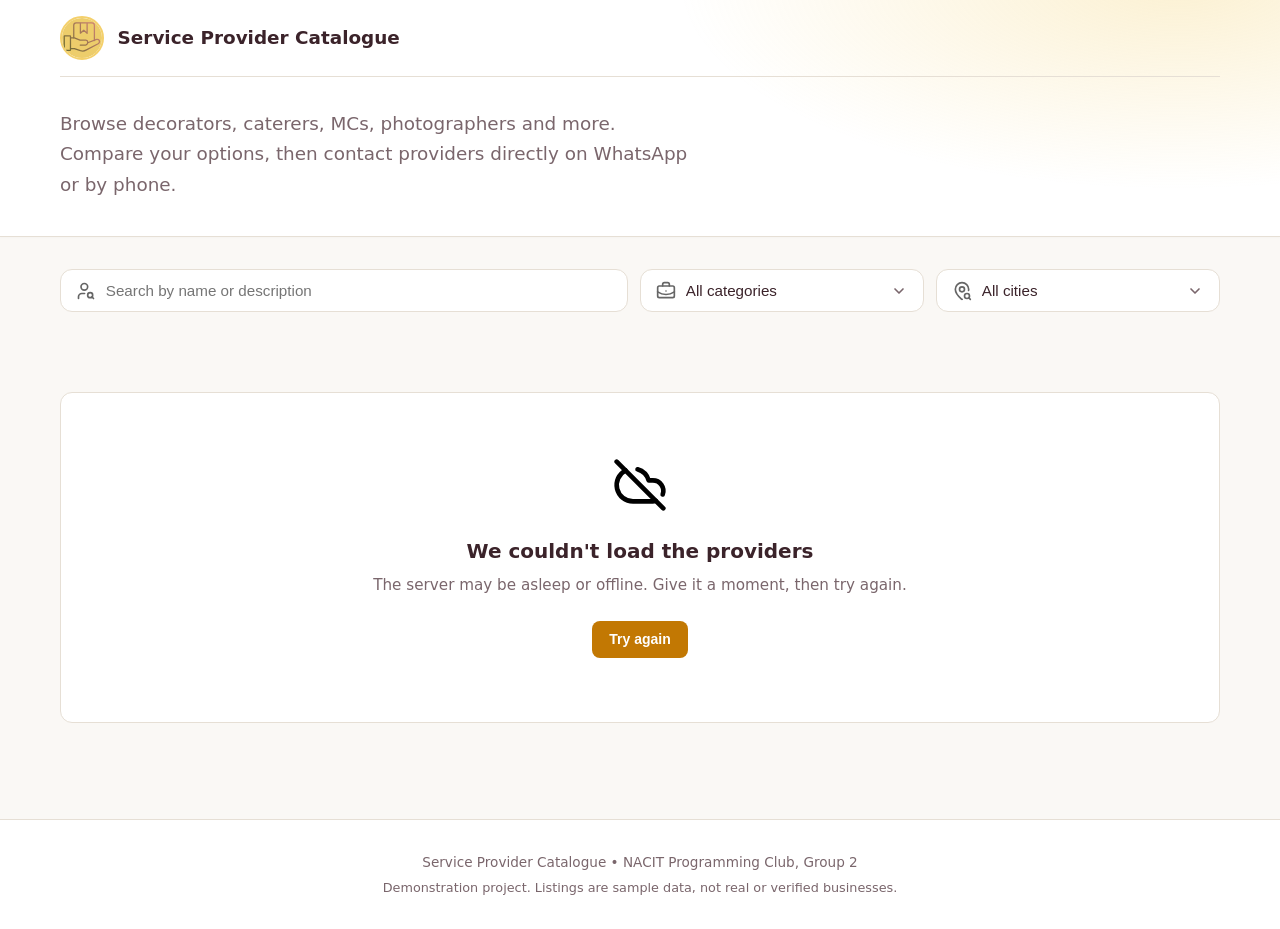
==== frontend/index.html @ 2b3789f2 "Front end moved the files to the directory frontend  and modifications" ====
<!DOCTYPE html>
<html lang="en">
<head>
  <meta charset="utf-8">
  <meta name="viewport" content="width=device-width, initial-scale=1">
  <title>Service Provider Catalogue</title>
  <meta name="description" content="Find decorators, caterers, MCs and other event service providers in Malawi.">
  <link rel="icon" type="image/svg+xml" href="assets/service_provider_logo.svg">
  <link rel="preconnect" href="https://fonts.googleapis.com">
  <link rel="preconnect" href="https://fonts.gstatic.com" crossorigin>
  <link rel="stylesheet" href="https://fonts.googleapis.com/css2?family=Playfair+Display:wght@700;800&display=swap">
  <link rel="stylesheet" href="styles.css">
  <script src="app.js" defer></script>
</head>
<body>
  <a class="skip-link" href="#results">Skip to results</a>
  <header class="site-header">
    <div class="wrap">
      <div class="topbar">
        <a class="brand" href="./">
          <img class="brand__logo" src="assets/service_provider_logo.svg" alt="" width="44" height="44">
          <span>Service Provider Catalogue</span>
        </a>
      </div>
      <div class="hero">
        <p class="hero__lead">Browse decorators, caterers, MCs, photographers and more. Compare your options, then contact providers directly on WhatsApp or by phone.</p>
      </div>
    </div>
  </header>
  <main class="wrap">
    <div class="finder" role="search">
      <div class="finder__field finder__field--search">
        <label class="sr-only" for="search">Search providers</label>
        <img class="finder__icon" src="assets/user-search.svg" alt="" width="20" height="20">
        <input id="search" type="search" placeholder="Search by name or description" autocomplete="off">
      </div>
      <div class="finder__field">
        <label class="sr-only" for="category">Category</label>
        <img class="finder__icon" src="assets/briefcase-business.svg" alt="" width="20" height="20">
        <select id="category">
          <option value="">All categories</option>
        </select>
      </div>
      <div class="finder__field">
        <label class="sr-only" for="city">City</label>
        <img class="finder__icon" src="assets/map-pin-search.svg" alt="" width="20" height="20">
        <select id="city">
          <option value="">All cities</option>
        </select>
      </div>
    </div>

    <div id="chips" class="chips" role="group" aria-label="Filter by category"></div>

    <div class="status-row">
      <p id="status" role="status"></p>
      <button id="clear" class="link-btn" type="button" hidden>Clear filters</button>
    </div>

    <div id="state" class="state" hidden>
      <span class="state__icon">
        <img id="state-icon" src="assets/cloud-off.svg" alt="" width="56" height="56">
      </span>
      <h2 id="state-title" class="state__title"></h2>
      <p id="state-text" class="state__text"></p>
      <button id="retry" class="btn btn--brand" type="button" hidden>Try again</button>
    </div>

    <section id="results" class="results" aria-label="Providers"></section>
  </main>
  <footer class="site-footer">
    <p>Service Provider Catalogue &bull; NACIT Programming Club, Group 2</p>
    <p class="site-footer__note">Demonstration project. Listings are sample data, not real or verified businesses.</p>
  </footer>
  <template id="card-template">
    <article class="card">
      <div class="card__head">
        <img class="card__icon" src="assets/contact-round.svg" alt="" width="40" height="40">
        <div class="card__title">
          <h2 class="card__name"></h2>
          <p class="card__meta">
            <span class="card__category"></span>
            <span class="card__location">
              <img class="inline-icon" src="assets/map-pin-search.svg" alt="" width="14" height="14">
              <span class="card__city"></span>
            </span>
          </p>
        </div>
        <span class="card__verified" hidden>Verified</span>
      </div>

      <p class="card__description"></p>

      <div class="card__foot">
        <span class="card__price"></span>
        <button class="link-btn card__more" type="button">Details</button>
      </div>

      <div class="card__actions">
        <a class="btn btn--whatsapp" target="_blank" rel="noopener">WhatsApp</a>
        <a class="btn btn--phone">
          <img src="assets/contact.svg" alt="" width="18" height="18">
          Call
        </a>
      </div>
    </article>
  </template>
  <dialog id="details" aria-labelledby="details-name">
    <div class="details">
      <div class="card__head">
        <img class="card__icon" src="assets/contact-round.svg" alt="" width="40" height="40">
        <div class="card__title">
          <h2 id="details-name" class="card__name details__name"></h2>
          <p class="card__meta">
            <span class="details__category"></span>
            <span class="card__location">
              <img class="inline-icon" src="assets/map-pin-search.svg" alt="" width="14" height="14">
              <span class="details__city"></span>
            </span>
          </p>
        </div>
        <span class="card__verified details__verified" hidden>Verified</span>
      </div>
      <p class="details__description"></p>
      <dl class="details__facts">
        <div><dt>Price</dt><dd class="details__price"></dd></div>
        <div><dt>Phone</dt><dd class="details__phone"></dd></div>
        <div><dt>Verification</dt><dd class="details__verification"></dd></div>
        <div><dt>Listed</dt><dd class="details__listed"></dd></div>
      </dl>
      <div class="details__actions">
        <form method="dialog">
          <button class="btn btn--quiet">Close</button>
        </form>
        <a class="btn btn--whatsapp" target="_blank" rel="noopener">WhatsApp</a>
        <a class="btn btn--phone">
          <img src="assets/contact.svg" alt="" width="18" height="18">
          Call
        </a>
      </div>
    </div>
  </dialog>
</body>
</html>
---- frontend/styles.css ----
:root {
  --bg-color: #faf8f5;
  --surface-color: #ffffff;
  --text-main: #3b232a;
  --text-muted: #7a666c;
  --border-color: #e6dfd5;
  --primary: #c27803;
  --primary-hover: #9c5f02;
  --primary-light: #fef3c7;
  --brand-gold: #f4d06b;
  --whatsapp: #25d366;
  --whatsapp-hover: #20ba5a;
  --radius: 12px;
  --shadow-sm: 0 1px 3px rgba(59, 35, 42, 0.05);
  --shadow-md: 0 4px 6px -1px rgba(59, 35, 42, 0.08), 0 2px 4px -2px rgba(59, 35, 42, 0.04);
  --transition: all 0.2s ease-in-out;
}

*, *::before, *::after {
  box-sizing: border-box;
  margin: 0;
  padding: 0;
}

body {
  font-family: system-ui, -apple-system, BlinkMacSystemFont, "Segoe UI", Roboto, Oxygen, Ubuntu, Cantarell, sans-serif;
  background-color: var(--bg-color);
  color: var(--text-main);
  line-height: 1.5;
  -webkit-font-smoothing: antialiased;
}

.wrap {
  width: 100%;
  max-width: 1200px;
  margin: 0 auto;
  padding: 0 1.25rem;
}

.sr-only {
  position: absolute;
  width: 1px;
  height: 1px;
  padding: 0;
  margin: -1px;
  overflow: hidden;
  clip: rect(0, 0, 0, 0);
  white-space: nowrap;
  border: 0;
}

.skip-link {
  position: absolute;
  top: -40px;
  left: 0;
  background: var(--text-main);
  color: #fff;
  padding: 8px;
  z-index: 100;
  transition: top 0.2s;
}

.skip-link:focus {
  top: 0;
}

.site-header {
  background:
    radial-gradient(48rem 20rem at 92% -8%, rgba(244, 208, 107, 0.30), transparent 65%),
    var(--surface-color);
  border-bottom: 1px solid var(--border-color);
  padding: 1rem 0 2.25rem;
  margin-bottom: 2rem;
  box-shadow: 0 1px 2px rgba(59, 35, 42, 0.02);
}

.topbar {
  display: flex;
  align-items: center;
  padding-bottom: 1rem;
  margin-bottom: 2rem;
  border-bottom: 1px solid var(--border-color);
}

.brand {
  display: flex;
  align-items: center;
  gap: 0.85rem;
  text-decoration: none;
  color: var(--text-main);
  font-weight: 700;
  font-size: 1.15rem;
}

.brand__logo {
  width: 44px;
  height: 44px;
  border-radius: 50%;
  object-fit: cover;
  border: 2px solid var(--brand-gold);
}

.hero__eyebrow {
  display: flex;
  align-items: center;
  gap: 0.75rem;
  margin-bottom: 1rem;
  font-size: 0.75rem;
  font-weight: 700;
  letter-spacing: 0.16em;
  text-transform: uppercase;
  color: var(--primary-hover);
}

.hero__eyebrow::before {
  content: "";
  width: 2rem;
  height: 2px;
  background: var(--primary);
  border-radius: 2px;
}

.hero h1 {
  font-family: "Playfair Display", "Iowan Old Style", Georgia, "Times New Roman", serif;
  font-size: clamp(2.1rem, 5.5vw, 3.5rem);
  font-weight: 800;
  line-height: 1.1;
  letter-spacing: -0.02em;
  max-width: 20ch;
  margin-bottom: 1rem;
  color: var(--text-main);
  text-wrap: balance;
}

.hero__lead {
  color: var(--text-muted);
  font-size: clamp(1rem, 2.2vw, 1.15rem);
  line-height: 1.65;
  max-width: 40rem;
}

.finder {
  display: grid;
  grid-template-columns: 1fr;
  gap: 0.75rem;
  margin-bottom: 1.5rem;
}

@media (min-width: 640px) {
  .finder {
    grid-template-columns: 1fr 1fr;
  }
  .finder__field--search {
    grid-column: 1 / -1;
  }
}

@media (min-width: 960px) {
  .finder {
    grid-template-columns: 2fr 1fr 1fr;
  }
  .finder__field--search {
    grid-column: auto;
  }
}

.finder__field {
  position: relative;
  display: flex;
  align-items: center;
}

.finder__icon {
  position: absolute;
  left: 1rem;
  opacity: 0.6;
  pointer-events: none;
}

.finder input,
.finder select {
  width: 100%;
  padding: 0.75rem 1rem 0.75rem 2.8rem;
  border: 1px solid var(--border-color);
  border-radius: var(--radius);
  background: var(--surface-color);
  font-size: 0.95rem;
  color: var(--text-main);
  transition: var(--transition);
}

.finder input:focus,
.finder select:focus {
  outline: none;
  border-color: var(--primary);
  box-shadow: 0 0 0 3px var(--primary-light);
}

.finder select {
  appearance: none;
  -webkit-appearance: none;
  padding-right: 2.5rem;
  cursor: pointer;
  background-image: url("data:image/svg+xml,%3Csvg xmlns='http://www.w3.org/2000/svg' width='16' height='16' viewBox='0 0 24 24' fill='none' stroke='%237a666c' stroke-width='2.5' stroke-linecap='round' stroke-linejoin='round'%3E%3Cpath d='m6 9 6 6 6-6'/%3E%3C/svg%3E");
  background-repeat: no-repeat;
  background-position: right 1rem center;
  background-size: 16px;
}

.chips {
  display: flex;
  gap: 0.5rem;
  overflow-x: auto;
  padding-bottom: 0.75rem;
  margin-bottom: 1.5rem;
  scrollbar-width: thin;
}

.chip {
  display: inline-flex;
  align-items: center;
  gap: 0.4rem;
  background: var(--surface-color);
  border: 1px solid var(--border-color);
  padding: 0.5rem 1.1rem;
  border-radius: 9999px;
  font-size: 0.875rem;
  font-weight: 500;
  color: var(--text-muted);
  cursor: pointer;
  white-space: nowrap;
  transition: var(--transition);
}

.chip:hover {
  border-color: var(--primary);
  color: var(--text-main);
}

.chip[aria-pressed="true"] {
  background: var(--text-main);
  color: #fff;
  border-color: var(--text-main);
}

.status-row {
  display: flex;
  justify-content: space-between;
  align-items: center;
  margin-bottom: 1.25rem;
  font-size: 0.9rem;
  color: var(--text-muted);
}

.link-btn {
  background: none;
  border: none;
  color: var(--primary);
  cursor: pointer;
  font-weight: 600;
  font-size: 0.9rem;
  padding: 0;
}

.link-btn:hover {
  text-decoration: underline;
}

.results {
  display: grid;
  grid-template-columns: repeat(auto-fill, minmax(285px, 1fr));
  gap: 1.25rem;
  margin-bottom: 3rem;
}

.card {
  background: var(--surface-color);
  border: 1px solid var(--border-color);
  border-radius: var(--radius);
  padding: 1.25rem;
  display: flex;
  flex-direction: column;
  justify-content: space-between;
  box-shadow: var(--shadow-sm);
  transition: transform 0.2s ease, box-shadow 0.2s ease;
}

.card:hover {
  transform: translateY(-3px);
  box-shadow: var(--shadow-md);
  border-color: var(--brand-gold);
}

.card__head {
  display: flex;
  gap: 0.875rem;
  align-items: flex-start;
  margin-bottom: 1rem;
}

.card__title {
  flex: 1;
  min-width: 0;
}

.card__name {
  font-size: 1.05rem;
  font-weight: 700;
  color: var(--text-main);
  white-space: nowrap;
  overflow: hidden;
  text-overflow: ellipsis;
}

.card__meta {
  font-size: 0.825rem;
  color: var(--text-muted);
  display: flex;
  flex-wrap: wrap;
  gap: 0.5rem;
  margin-top: 0.25rem;
}

.card__location {
  display: inline-flex;
  align-items: center;
  gap: 0.25rem;
}

.inline-icon {
  opacity: 0.6;
  vertical-align: middle;
}

.card__description {
  font-size: 0.9rem;
  color: var(--text-muted);
  margin-bottom: 1.25rem;
  display: -webkit-box;
  -webkit-line-clamp: 2;
  -webkit-box-orient: vertical;
  overflow: hidden;
}

.card__foot {
  display: flex;
  justify-content: space-between;
  align-items: center;
  border-top: 1px solid var(--border-color);
  padding-top: 0.875rem;
  margin-bottom: 1rem;
  font-size: 0.85rem;
}

.card__price {
  font-weight: 600;
  color: var(--text-main);
}

.card__actions {
  display: grid;
  grid-template-columns: 1fr 1fr;
  gap: 0.5rem;
}

.btn {
  display: inline-flex;
  align-items: center;
  justify-content: center;
  gap: 0.5rem;
  padding: 0.6rem 1rem;
  border-radius: 8px;
  font-size: 0.875rem;
  font-weight: 600;
  text-decoration: none;
  cursor: pointer;
  border: 1px solid transparent;
  transition: var(--transition);
}

.btn--whatsapp {
  background: var(--whatsapp);
  color: #fff;
}
.btn--whatsapp:hover {
  background: var(--whatsapp-hover);
}

.btn--phone {
  background: var(--bg-color);
  color: var(--text-main);
  border-color: var(--border-color);
}
.btn--phone:hover {
  background: var(--border-color);
}

.btn--brand {
  background: var(--primary);
  color: #fff;
}
.btn--brand:hover {
  background: var(--primary-hover);
}

.btn--quiet {
  background: transparent;
  color: var(--text-muted);
  border-color: var(--border-color);
}
.btn--quiet:hover {
  background: var(--bg-color);
  color: var(--text-main);
}

.state {
  text-align: center;
  padding: 4rem 1rem;
  background: var(--surface-color);
  border: 1px solid var(--border-color);
  border-radius: var(--radius);
  margin-bottom: 3rem;
}

.state__icon {
  margin-bottom: 1rem;
  display: inline-block;
}

.state__title {
  font-size: 1.25rem;
  font-weight: 700;
  margin-bottom: 0.5rem;
}

.state__text {
  color: var(--text-muted);
  font-size: 0.95rem;
  margin-bottom: 1.5rem;
}

dialog {
  border: none;
  border-radius: var(--radius);
  padding: 0;
  max-width: 500px;
  width: 90%;
  box-shadow: 0 20px 25px -5px rgba(59, 35, 42, 0.15);
  animation: fadeIn 0.2s ease-in-out;
}

dialog::backdrop {
  background: rgba(59, 35, 42, 0.4);
  backdrop-filter: blur(2px);
}

.details {
  padding: 1.5rem;
}

.details__facts {
  display: grid;
  grid-template-columns: 1fr 1fr;
  gap: 1rem;
  background: var(--bg-color);
  padding: 1rem;
  border-radius: 8px;
  margin: 1.25rem 0;
  font-size: 0.875rem;
}

.details__facts dt {
  color: var(--text-muted);
  font-weight: 500;
}

.details__facts dd {
  font-weight: 600;
  color: var(--text-main);
}

.details__actions {
  display: flex;
  gap: 0.5rem;
  justify-content: flex-end;
  margin-top: 1.5rem;
}

.site-footer {
  text-align: center;
  padding: 2rem 0;
  border-top: 1px solid var(--border-color);
  color: var(--text-muted);
  font-size: 0.85rem;
  background: var(--surface-color);
}

@keyframes fadeIn {
  from { opacity: 0; transform: scale(0.95); }
  to { opacity: 1; transform: scale(1); }
}

[hidden] {
  display: none !important;
}

.site-footer__note {
  margin-top: 0.35rem;
  font-size: 0.8rem;
}

.card__icon {
  flex: none;
  width: 40px;
  height: 40px;
  padding: 8px;
  background: var(--primary-light);
  border-radius: 10px;
}

.card__verified {
  flex: none;
  padding: 0.1rem 0.6rem;
  font-size: 0.75rem;
  font-weight: 600;
  color: var(--primary-hover);
  background: var(--primary-light);
  border-radius: 9999px;
}

.card__more {
  margin-left: auto;
}

.card__actions {
  grid-template-columns: repeat(auto-fit, minmax(0, 1fr));
}

.details__name {
  font-size: 1.25rem;
  white-space: normal;
  text-overflow: clip;
}

.details__description {
  font-size: 0.95rem;
  color: var(--text-muted);
}

@media (prefers-reduced-motion: reduce) {
  .card,
  dialog {
    transition: none;
    animation: none;
  }
  .card:hover {
    transform: none;
  }
}
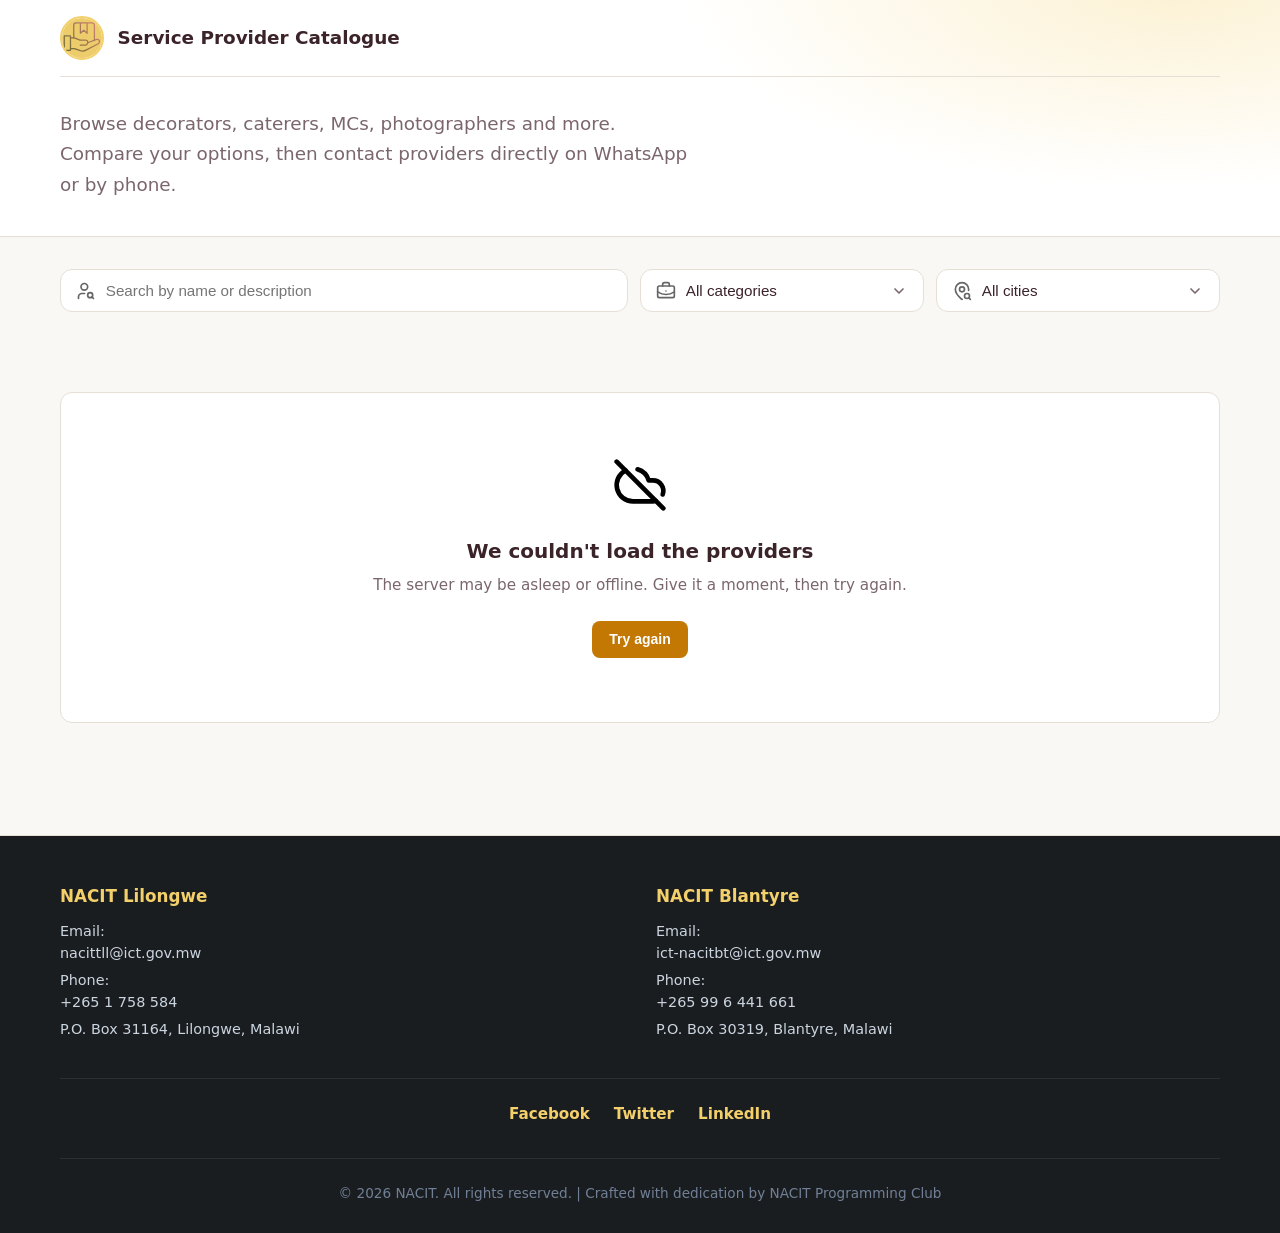
==== commit 2feeec69: "Modified the footer" ====
--- a/frontend/index.html
+++ b/frontend/index.html
@@ -23,6 +23,7 @@
         </a>
       </div>
       <div class="hero">
+
         <p class="hero__lead">Browse decorators, caterers, MCs, photographers and more. Compare your options, then contact providers directly on WhatsApp or by phone.</p>
       </div>
     </div>
@@ -68,9 +69,33 @@
 
     <section id="results" class="results" aria-label="Providers"></section>
   </main>
-  <footer class="site-footer">
-    <p>Service Provider Catalogue &bull; NACIT Programming Club, Group 2</p>
-    <p class="site-footer__note">Demonstration project. Listings are sample data, not real or verified businesses.</p>
+<footer class="site-footer">
+    <div class="wrap">
+      <div class="footer__grid">
+        <div class="footer__col">
+          <h3>NACIT Lilongwe</h3>
+          <p>Email: <a href="mailto:nacittll@ict.gov.mw">nacittll@ict.gov.mw</a></p>
+          <p>Phone: <a href="tel:+2651758584">+265 1 758 584</a></p>
+          <p>P.O. Box 31164, Lilongwe, Malawi</p>
+        </div>
+        <div class="footer__col">
+          <h3>NACIT Blantyre</h3>
+          <p>Email: <a href="mailto:ict-nacitbt@ict.gov.mw">ict-nacitbt@ict.gov.mw</a></p>
+          <p>Phone: <a href="tel:+265996441661">+265 99 6 441 661</a></p>
+          <p>P.O. Box 30319, Blantyre, Malawi</p>
+        </div>
+      </div>
+
+      <div class="footer__social">
+        <a href="#facebook" onclick="return false;">Facebook</a>
+        <a href="#twitter" onclick="return false;">Twitter</a>
+        <a href="#linkedin" onclick="return false;">LinkedIn</a>
+      </div>
+      <div class="footer__bottom">
+        <p>&copy; 2026 NACIT. All rights reserved. | Crafted with dedication by NACIT Programming Club</p>
+        <p class="site-footer__note"></p>
+      </div>
+    </div>
   </footer>
   <template id="card-template">
     <article class="card">
--- a/frontend/styles.css
+++ b/frontend/styles.css
@@ -486,13 +486,69 @@
   margin-top: 1.5rem;
 }
 
+/* Professional Dark Footer Styling */
 .site-footer {
+  background: #1a1d20;
+  color: #a0aec0;
+  padding: 3rem 0 1.5rem;
+  margin-top: 4rem;
+  border-top: 1px solid var(--border-color);
+}
+
+.footer__grid {
+  display: grid;
+  grid-template-columns: repeat(auto-fit, minmax(240px, 1fr));
+  gap: 2rem;
+  margin-bottom: 2rem;
+}
+
+.footer__col h3 {
+  color: var(--brand-gold);
+  font-size: 1.05rem;
+  font-weight: 700;
+  margin-bottom: 0.75rem;
+}
+
+.footer__col p,
+.footer__col a {
+  color: #cbd5e0;
+  font-size: 0.9rem;
+  text-decoration: none;
+  margin-bottom: 0.35rem;
+  display: block;
+}
+
+.footer__col a:hover {
+  color: var(--brand-gold);
+  text-decoration: underline;
+}
+
+.footer__social {
+  display: flex;
+  justify-content: center;
+  gap: 1.5rem;
+  margin: 1.5rem 0 2rem;
+  padding-top: 1.5rem;
+  border-top: 1px solid rgba(255, 255, 255, 0.08);
+}
+
+.footer__social a {
+  color: var(--brand-gold);
+  font-weight: 600;
+  text-decoration: none;
+  font-size: 0.95rem;
+}
+
+.footer__social a:hover {
+  text-decoration: underline;
+}
+
+.footer__bottom {
   text-align: center;
-  padding: 2rem 0;
-  border-top: 1px solid var(--border-color);
-  color: var(--text-muted);
+  padding-top: 1.5rem;
+  border-top: 1px solid rgba(255, 255, 255, 0.08);
   font-size: 0.85rem;
-  background: var(--surface-color);
+  color: #718096;
 }
 
 @keyframes fadeIn {
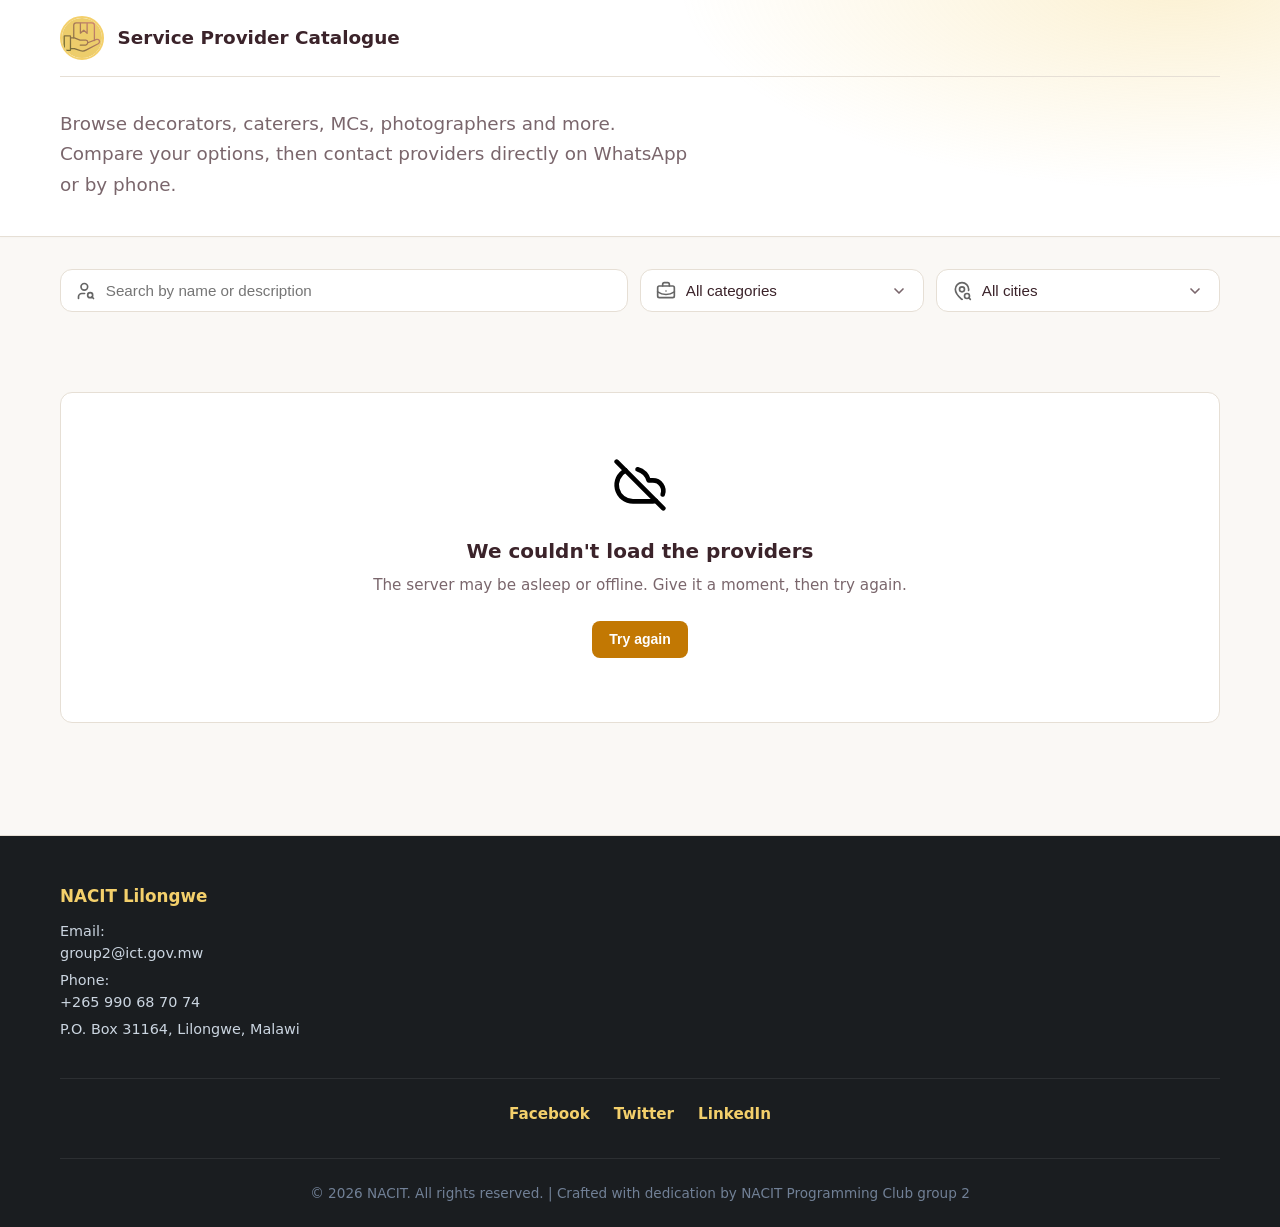
==== commit 73bcceae: "Further modifications on the footer" ====
--- a/frontend/index.html
+++ b/frontend/index.html
@@ -74,15 +74,9 @@
       <div class="footer__grid">
         <div class="footer__col">
           <h3>NACIT Lilongwe</h3>
-          <p>Email: <a href="mailto:nacittll@ict.gov.mw">nacittll@ict.gov.mw</a></p>
-          <p>Phone: <a href="tel:+2651758584">+265 1 758 584</a></p>
+          <p>Email: <a href="mailto:group2@ict.gov.mw">group2@ict.gov.mw</a></p>
+          <p>Phone: <a href="tel:+265990687074">+265 990 68 70 74</a></p>
           <p>P.O. Box 31164, Lilongwe, Malawi</p>
-        </div>
-        <div class="footer__col">
-          <h3>NACIT Blantyre</h3>
-          <p>Email: <a href="mailto:ict-nacitbt@ict.gov.mw">ict-nacitbt@ict.gov.mw</a></p>
-          <p>Phone: <a href="tel:+265996441661">+265 99 6 441 661</a></p>
-          <p>P.O. Box 30319, Blantyre, Malawi</p>
         </div>
       </div>
 
@@ -92,9 +86,7 @@
         <a href="#linkedin" onclick="return false;">LinkedIn</a>
       </div>
       <div class="footer__bottom">
-        <p>&copy; 2026 NACIT. All rights reserved. | Crafted with dedication by NACIT Programming Club</p>
-        <p class="site-footer__note"></p>
-      </div>
+        <p>&copy; 2026 NACIT. All rights reserved. | Crafted with dedication by NACIT Programming Club group 2</p>
     </div>
   </footer>
   <template id="card-template">
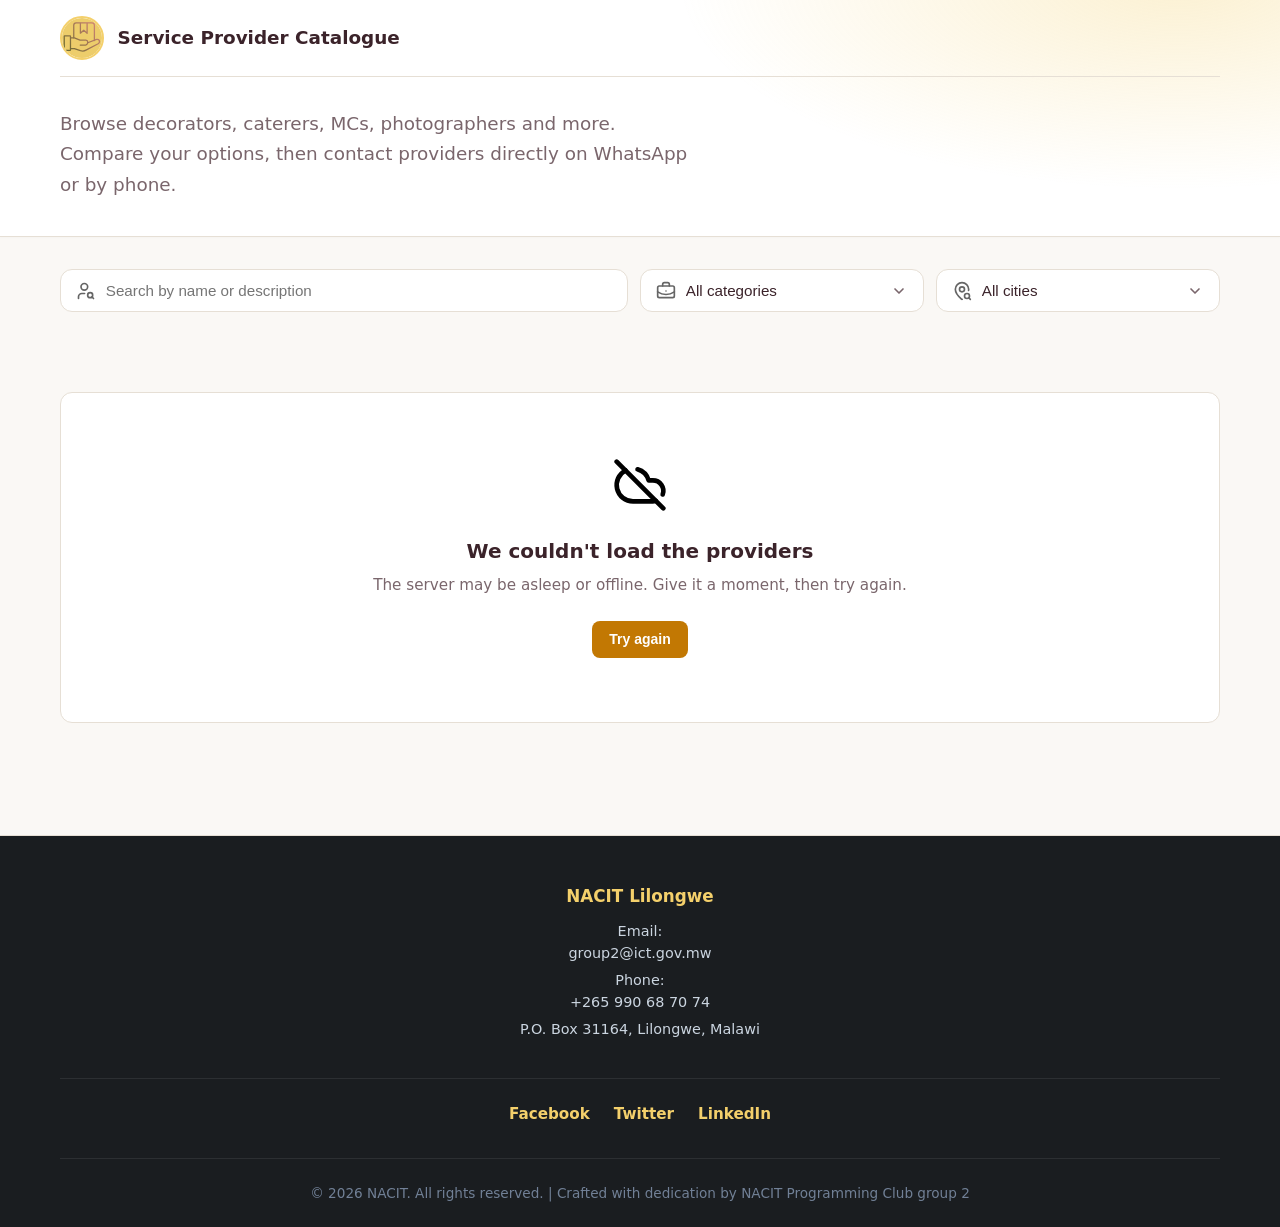
==== commit ca9b2943: "refined the footer to avoid line breaking" ====
--- a/frontend/index.html
+++ b/frontend/index.html
@@ -158,4 +158,4 @@
     </div>
   </dialog>
 </body>
-</html>+</html> 
--- a/frontend/styles.css
+++ b/frontend/styles.css
@@ -495,11 +495,18 @@
   border-top: 1px solid var(--border-color);
 }
 
+
 .footer__grid {
-  display: grid;
-  grid-template-columns: repeat(auto-fit, minmax(240px, 1fr));
-  gap: 2rem;
+  display: flex;
+  justify-content: center;
+  text-align: center;
+  gap: 3rem;
+  flex-wrap: wrap;
   margin-bottom: 2rem;
+}
+
+.footer__col {
+  max-width: 350px;
 }
 
 .footer__col h3 {
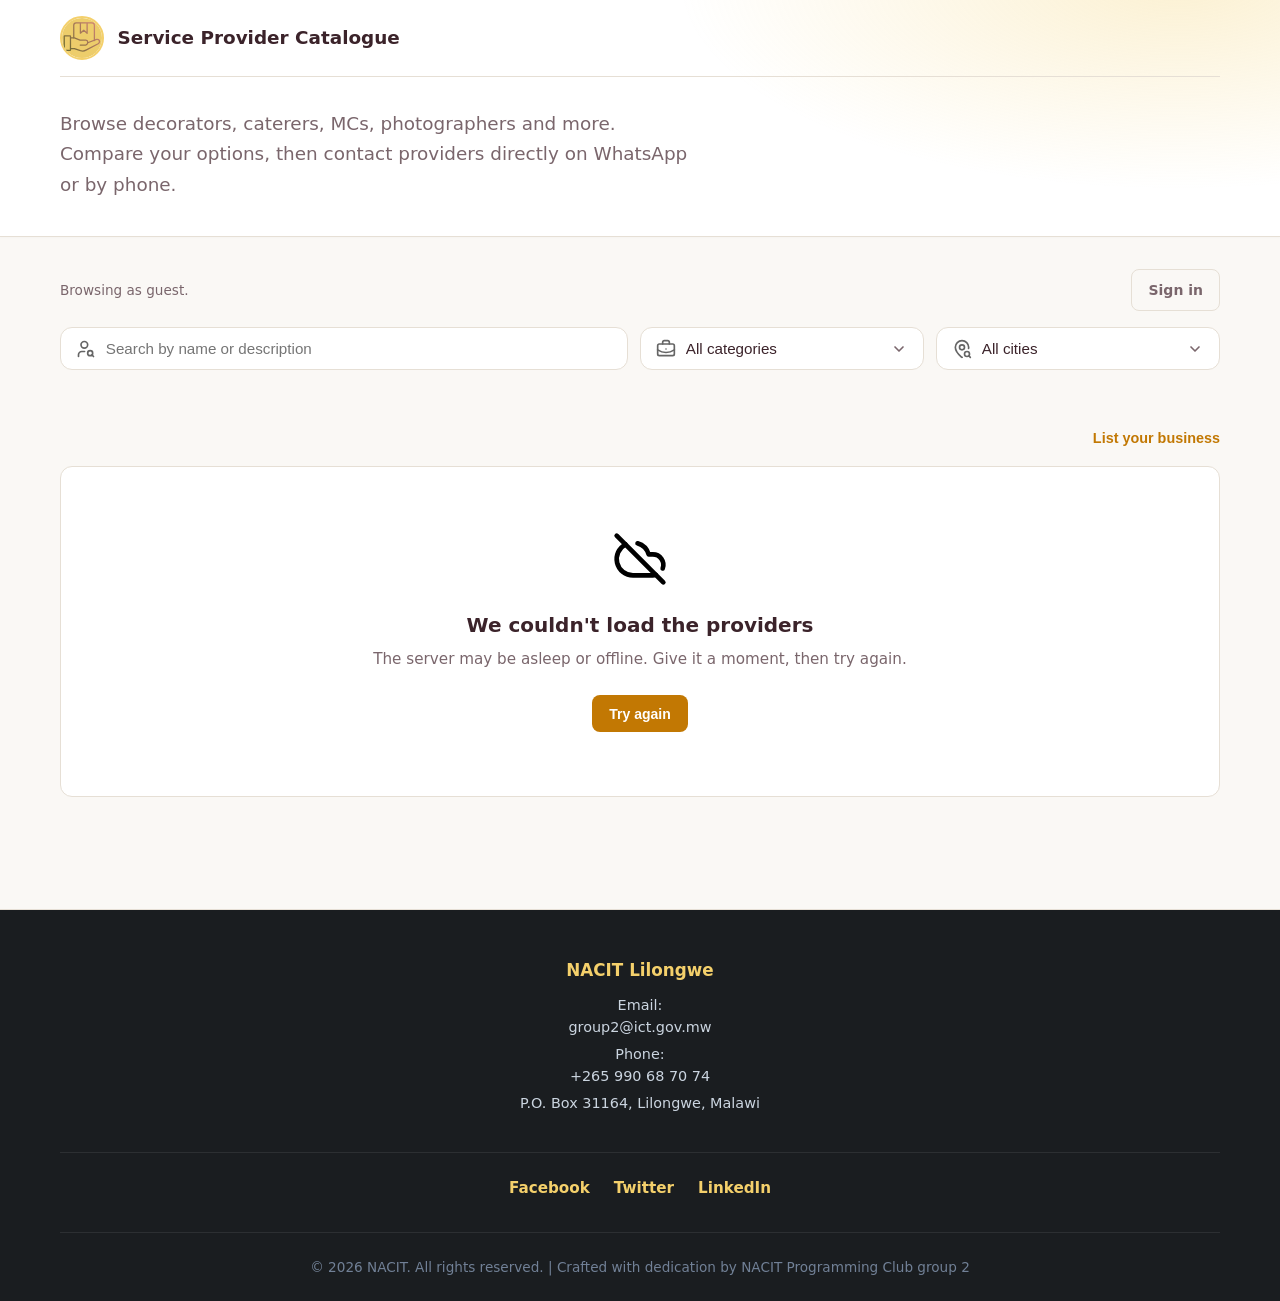
==== commit 2fcedd6f: "feat: enhance API with authentication and provider management - Added new endpoints for categories, " ====
--- a/frontend/index.html
+++ b/frontend/index.html
@@ -10,6 +10,7 @@
   <link rel="preconnect" href="https://fonts.gstatic.com" crossorigin>
   <link rel="stylesheet" href="https://fonts.googleapis.com/css2?family=Playfair+Display:wght@700;800&display=swap">
   <link rel="stylesheet" href="styles.css">
+  <script src="api.js" defer></script>
   <script src="app.js" defer></script>
 </head>
 <body>
@@ -29,6 +30,12 @@
     </div>
   </header>
   <main class="wrap">
+    <div class="authbar">
+      <p id="auth-status" role="status">Browsing as guest.</p>
+      <a id="admin-link" class="btn btn--quiet" href="admin.html" hidden>Admin</a>
+      <a id="login-link" class="btn btn--quiet" href="login.html">Sign in</a>
+      <button id="logout-btn" class="btn btn--quiet" type="button" hidden>Log out</button>
+    </div>
     <div class="finder" role="search">
       <div class="finder__field finder__field--search">
         <label class="sr-only" for="search">Search providers</label>
@@ -55,6 +62,7 @@
 
     <div class="status-row">
       <p id="status" role="status"></p>
+      <button id="add-btn" class="link-btn" type="button">List your business</button>
       <button id="clear" class="link-btn" type="button" hidden>Clear filters</button>
     </div>
 
@@ -157,5 +165,25 @@
       </div>
     </div>
   </dialog>
+  <dialog id="submit" aria-labelledby="submit-title">
+    <form id="submit-form" class="details">
+      <h2 id="submit-title" class="state__title">List your business</h2>
+      <p class="state__text">New listings go live as unverified until the team checks them.</p>
+      <div class="form-grid">
+        <label>Business name<input id="f-name" required maxlength="255"></label>
+        <label>Category<select id="f-category" required><option value="">Choose…</option></select></label>
+        <label>City<input id="f-city" required maxlength="155" placeholder="Blantyre"></label>
+        <label>Price range<input id="f-price" required maxlength="200" placeholder="Indicative range: mid"></label>
+        <label class="form-grid__full">Description<textarea id="f-description" required rows="3"></textarea></label>
+        <label>Phone<input id="f-phone" required maxlength="20" placeholder="265991234567"></label>
+        <label>WhatsApp (optional)<input id="f-whatsapp" maxlength="100" placeholder="265991234567"></label>
+      </div>
+      <p id="submit-status" role="status"></p>
+      <div class="details__actions">
+        <button id="submit-cancel" class="btn btn--quiet" type="button">Cancel</button>
+        <button class="btn btn--brand" type="submit">Submit listing</button>
+      </div>
+    </form>
+  </dialog>
 </body>
 </html> 
--- a/frontend/styles.css
+++ b/frontend/styles.css
@@ -247,9 +247,110 @@
   display: flex;
   justify-content: space-between;
   align-items: center;
+  gap: 0.75rem;
   margin-bottom: 1.25rem;
   font-size: 0.9rem;
   color: var(--text-muted);
+}
+
+.authbar {
+  display: flex;
+  flex-wrap: wrap;
+  gap: 0.5rem;
+  align-items: center;
+  margin-bottom: 1rem;
+}
+
+.authbar #auth-status {
+  flex: 1 1 100%;
+  font-size: 0.85rem;
+  color: var(--text-muted);
+}
+
+@media (min-width: 640px) {
+  .authbar #auth-status {
+    flex: 1 1 auto;
+  }
+}
+
+.authbar input {
+  padding: 0.55rem 0.8rem;
+  border: 1px solid var(--border-color);
+  border-radius: 8px;
+  font-size: 0.875rem;
+  background: var(--surface-color);
+  color: var(--text-main);
+}
+
+.form-grid {
+  display: grid;
+  gap: 0.75rem;
+  grid-template-columns: 1fr;
+  margin-top: 1rem;
+}
+
+@media (min-width: 640px) {
+  .form-grid {
+    grid-template-columns: 1fr 1fr;
+  }
+  .form-grid__full {
+    grid-column: 1 / -1;
+  }
+}
+
+.form-grid label {
+  display: grid;
+  gap: 0.25rem;
+  font-size: 0.85rem;
+  font-weight: 600;
+}
+
+.form-grid input,
+.form-grid select,
+.form-grid textarea {
+  padding: 0.6rem 0.8rem;
+  border: 1px solid var(--border-color);
+  border-radius: 8px;
+  font-size: 0.9rem;
+  font-weight: 400;
+  font-family: inherit;
+  background: var(--surface-color);
+  color: var(--text-main);
+}
+
+#submit-status {
+  font-size: 0.875rem;
+  color: var(--text-muted);
+  margin-top: 0.75rem;
+  min-height: 1.25rem;
+}
+
+.auth-page {
+  display: flex;
+  justify-content: center;
+  padding-top: 4rem;
+}
+
+.auth-card {
+  background: var(--surface-color);
+  border: 1px solid var(--border-color);
+  border-radius: var(--radius);
+  box-shadow: var(--shadow-md);
+  padding: 2rem;
+  width: 100%;
+  max-width: 420px;
+}
+
+.auth-card h1 {
+  font-size: 1.5rem;
+  margin: 1rem 0 0.25rem;
+}
+
+.auth-card #auth-status {
+  font-size: 0.875rem;
+  color: var(--text-muted);
+  min-height: 1.25rem;
+  margin-top: 0.75rem;
 }
 
 .link-btn {
